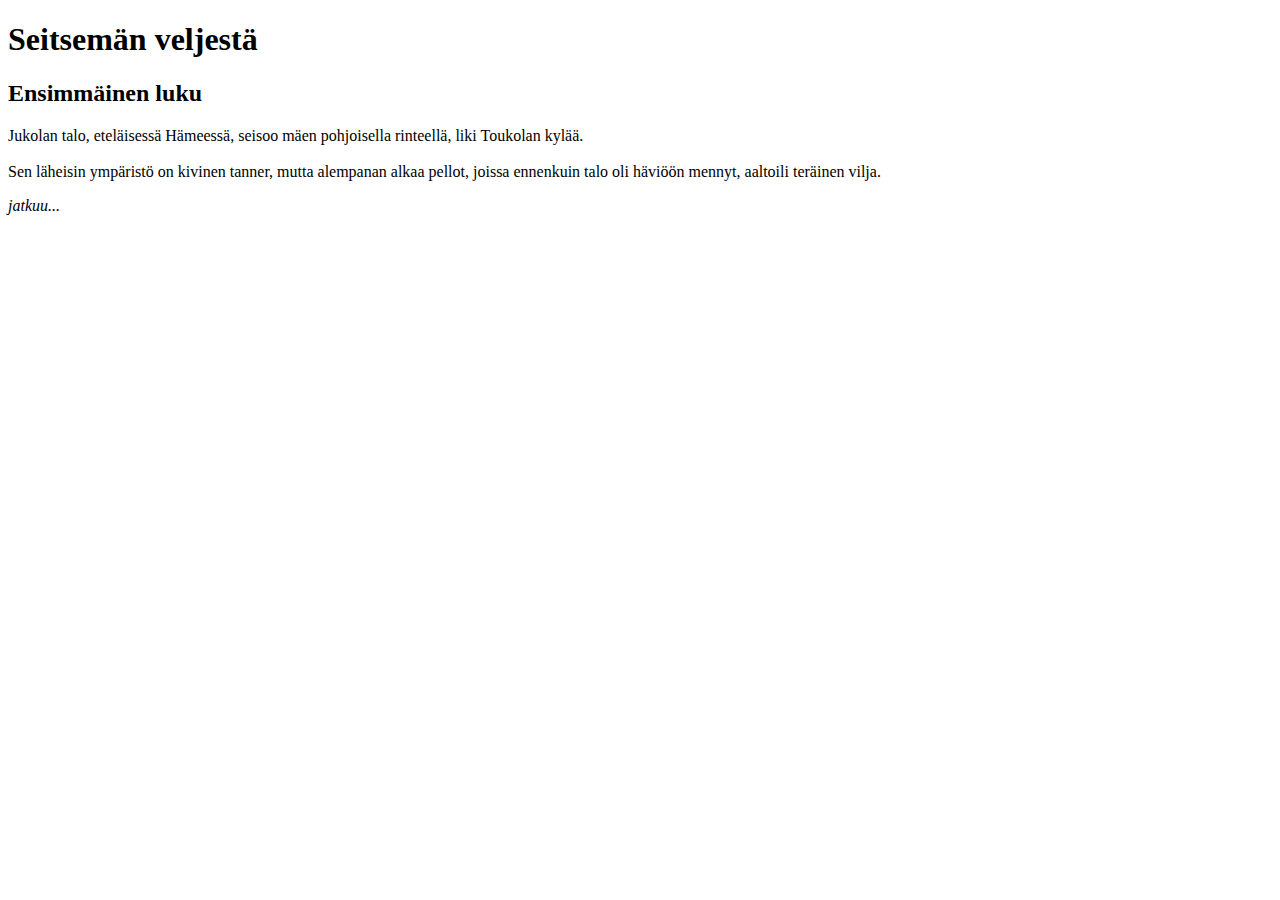
==== index.html @ e10d4a20 "Osa 3. Toinen tehtävä" ====
<!DOCTYPE html>
<html>

<head>
  <meta charset="utf-8">
  <title>Lapio website</title>
</head>

<body>
  <!--Tee tehtävät tänne-->
  <h1>Seitsemän veljestä</h1>
  <h2>Ensimmäinen luku</h2>
  <p>Jukolan talo, eteläisessä Hämeessä, seisoo mäen pohjoisella rinteellä, liki Toukolan kylää.<br><br>
     Sen läheisin ympäristö on kivinen tanner, mutta alempanan alkaa pellot, joissa ennenkuin talo oli häviöön mennyt,
     aaltoili teräinen vilja.</p>
     <i>jatkuu...</i>
</body>

</html>
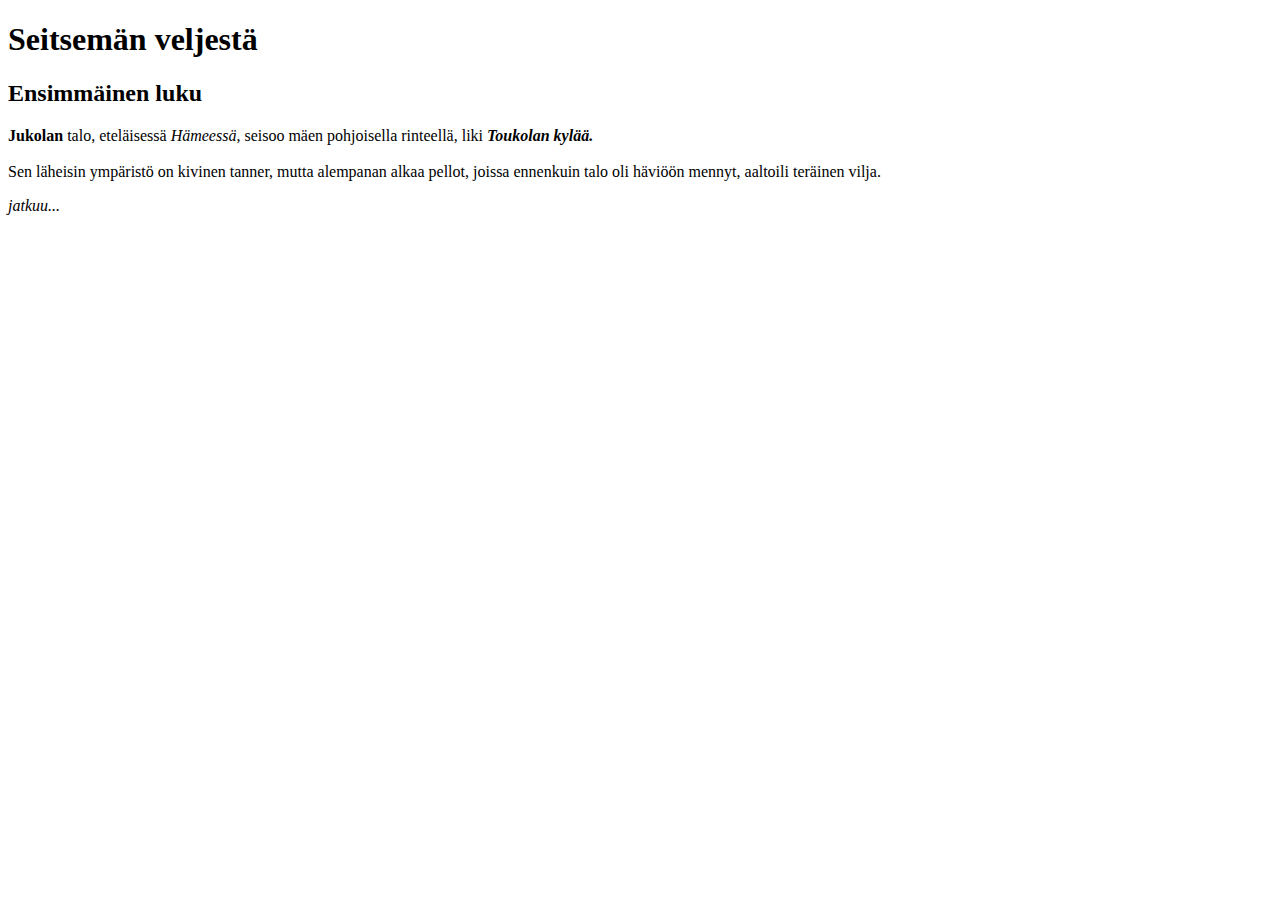
==== commit 8b503c59: "Osa 3. Kolmas tehtävä" ====
--- a/index.html
+++ b/index.html
@@ -10,7 +10,7 @@
   <!--Tee tehtävät tänne-->
   <h1>Seitsemän veljestä</h1>
   <h2>Ensimmäinen luku</h2>
-  <p>Jukolan talo, eteläisessä Hämeessä, seisoo mäen pohjoisella rinteellä, liki Toukolan kylää.<br><br>
+  <p><strong>Jukolan</strong> talo, eteläisessä <i>Hämeessä</i>, seisoo mäen pohjoisella rinteellä, liki <strong><i>Toukolan kylää.</i></strong><br><br>
      Sen läheisin ympäristö on kivinen tanner, mutta alempanan alkaa pellot, joissa ennenkuin talo oli häviöön mennyt,
      aaltoili teräinen vilja.</p>
      <i>jatkuu...</i>
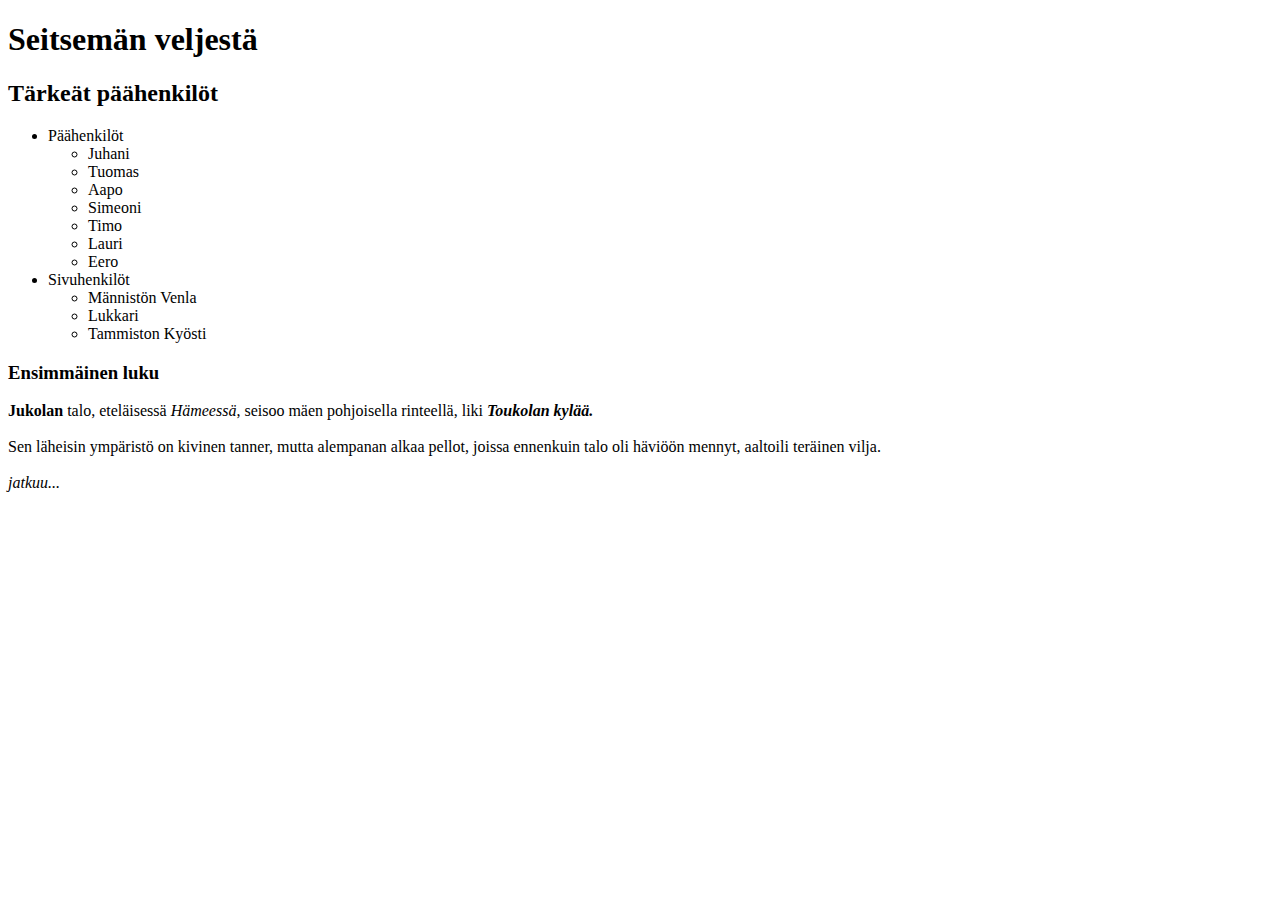
==== commit 005203c6: "Osa 3. Neljäs tehtävä" ====
--- a/index.html
+++ b/index.html
@@ -9,11 +9,29 @@
 <body>
   <!--Tee tehtävät tänne-->
   <h1>Seitsemän veljestä</h1>
-  <h2>Ensimmäinen luku</h2>
+  <h2>Tärkeät päähenkilöt</h2>
+    <ul>
+      <li>Päähenkilöt</li>
+      <ul>
+        <li>Juhani</li>
+        <li>Tuomas</li>
+        <li>Aapo</li>
+        <li>Simeoni</li>
+        <li>Timo</li>
+        <li>Lauri</li>
+        <li>Eero</li>
+      </ul>
+      <li>Sivuhenkilöt</li>
+      <ul>
+        <li>Männistön Venla</li>
+        <li>Lukkari</li>
+        <li>Tammiston Kyösti</li>
+      </ul>
+    </ul>
+  <h3>Ensimmäinen luku</h3>
   <p><strong>Jukolan</strong> talo, eteläisessä <i>Hämeessä</i>, seisoo mäen pohjoisella rinteellä, liki <strong><i>Toukolan kylää.</i></strong><br><br>
      Sen läheisin ympäristö on kivinen tanner, mutta alempanan alkaa pellot, joissa ennenkuin talo oli häviöön mennyt,
-     aaltoili teräinen vilja.</p>
-     <i>jatkuu...</i>
+     aaltoili teräinen vilja.<br><br><i>jatkuu...</i>
+  </p>
 </body>
-
 </html>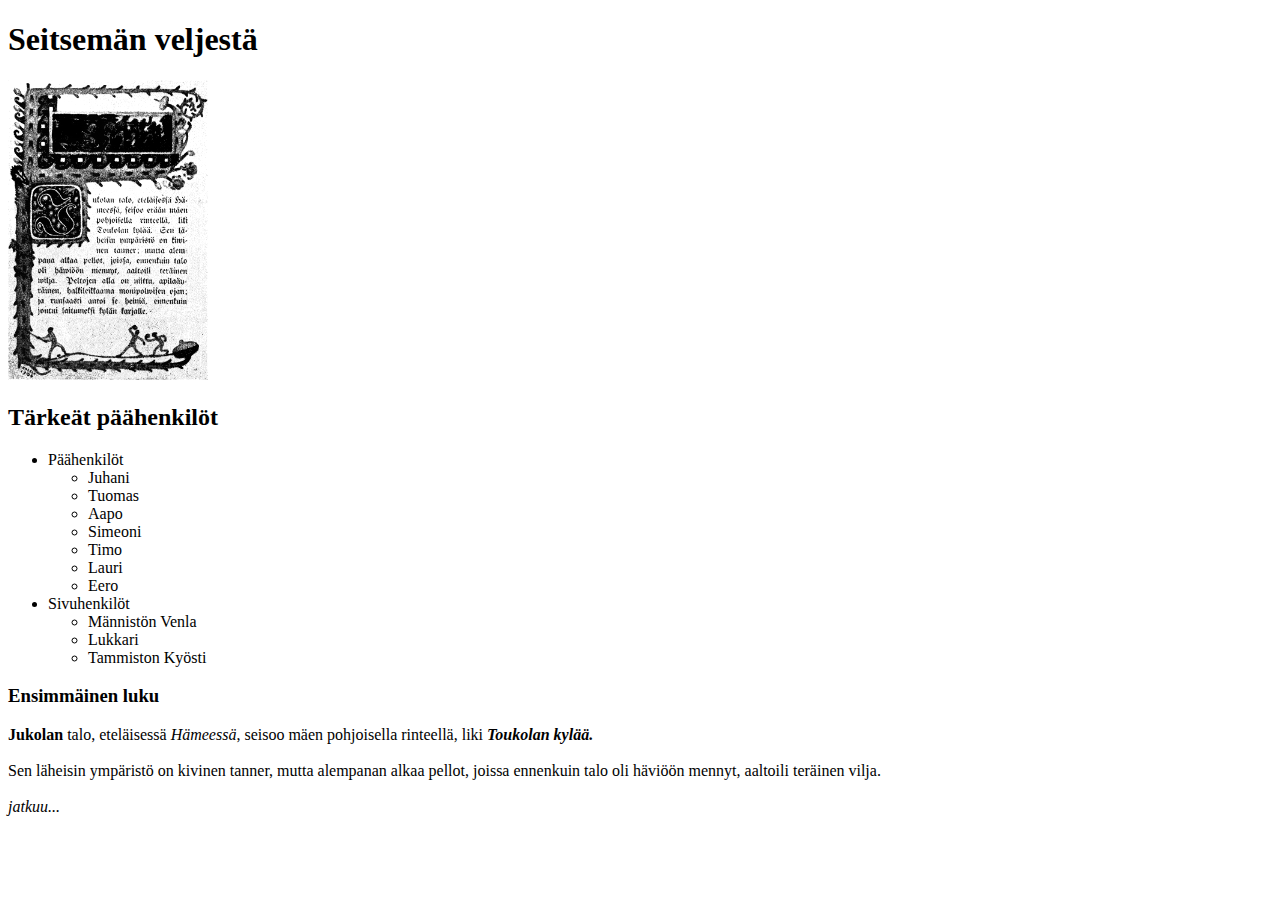
==== commit 40426c35: "Osa 3. Viides tehtävä" ====
--- a/index.html
+++ b/index.html
@@ -9,6 +9,8 @@
 <body>
   <!--Tee tehtävät tänne-->
   <h1>Seitsemän veljestä</h1>
+  <!-- Kirjan ensimmäinen sivu-->
+  <img src="assets/Seitsemän_veljestä.png" alt="Seitsemän veljestä" height="300" width="200" />
   <h2>Tärkeät päähenkilöt</h2>
     <ul>
       <li>Päähenkilöt</li>
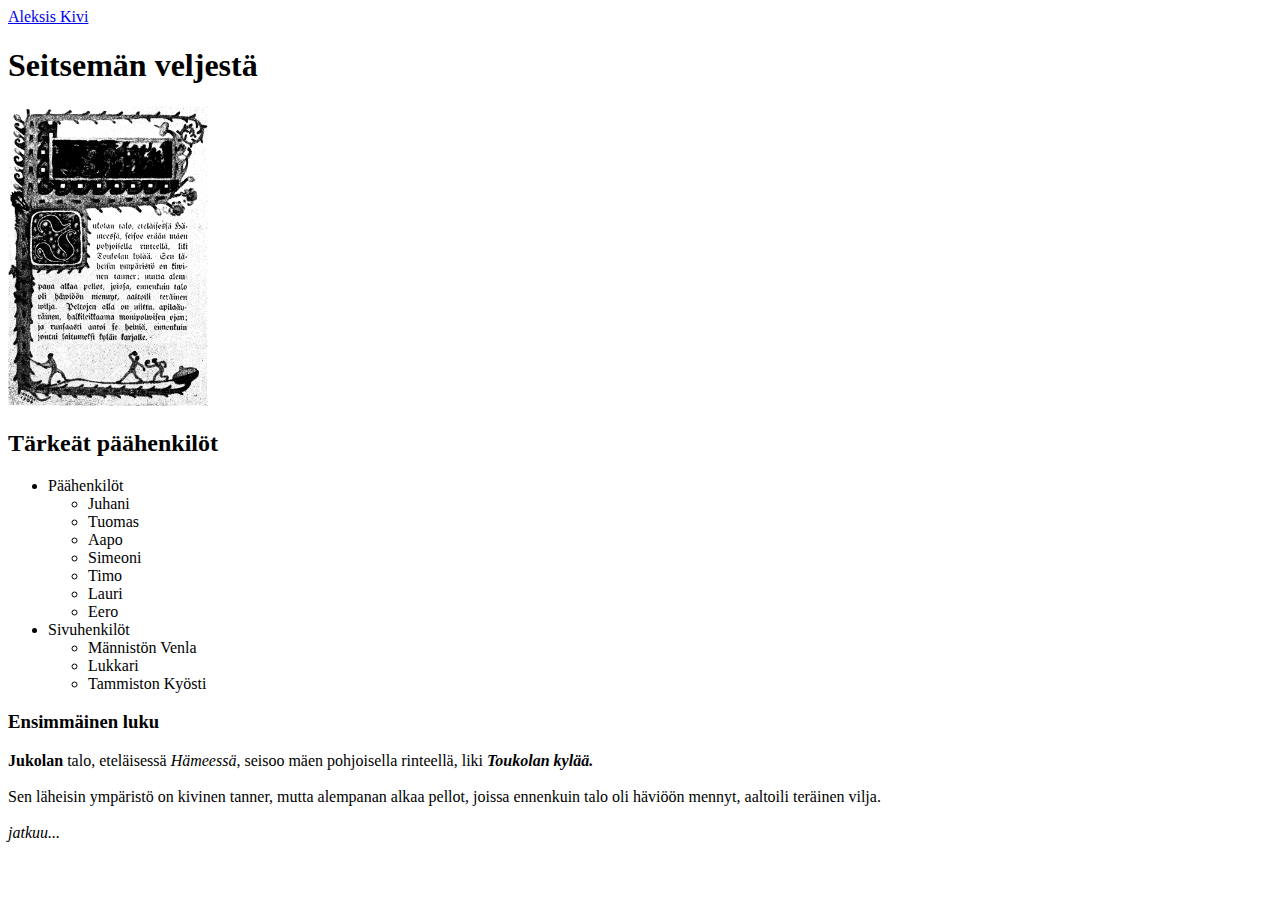
==== commit 07d2dc49: "Osa 3. Kuudes tehtävä" ====
--- a/index.html
+++ b/index.html
@@ -8,6 +8,7 @@
 
 <body>
   <!--Tee tehtävät tänne-->
+  <a href="t6.html">Aleksis Kivi</a>
   <h1>Seitsemän veljestä</h1>
   <!-- Kirjan ensimmäinen sivu-->
   <img src="assets/Seitsemän_veljestä.png" alt="Seitsemän veljestä" height="300" width="200" />
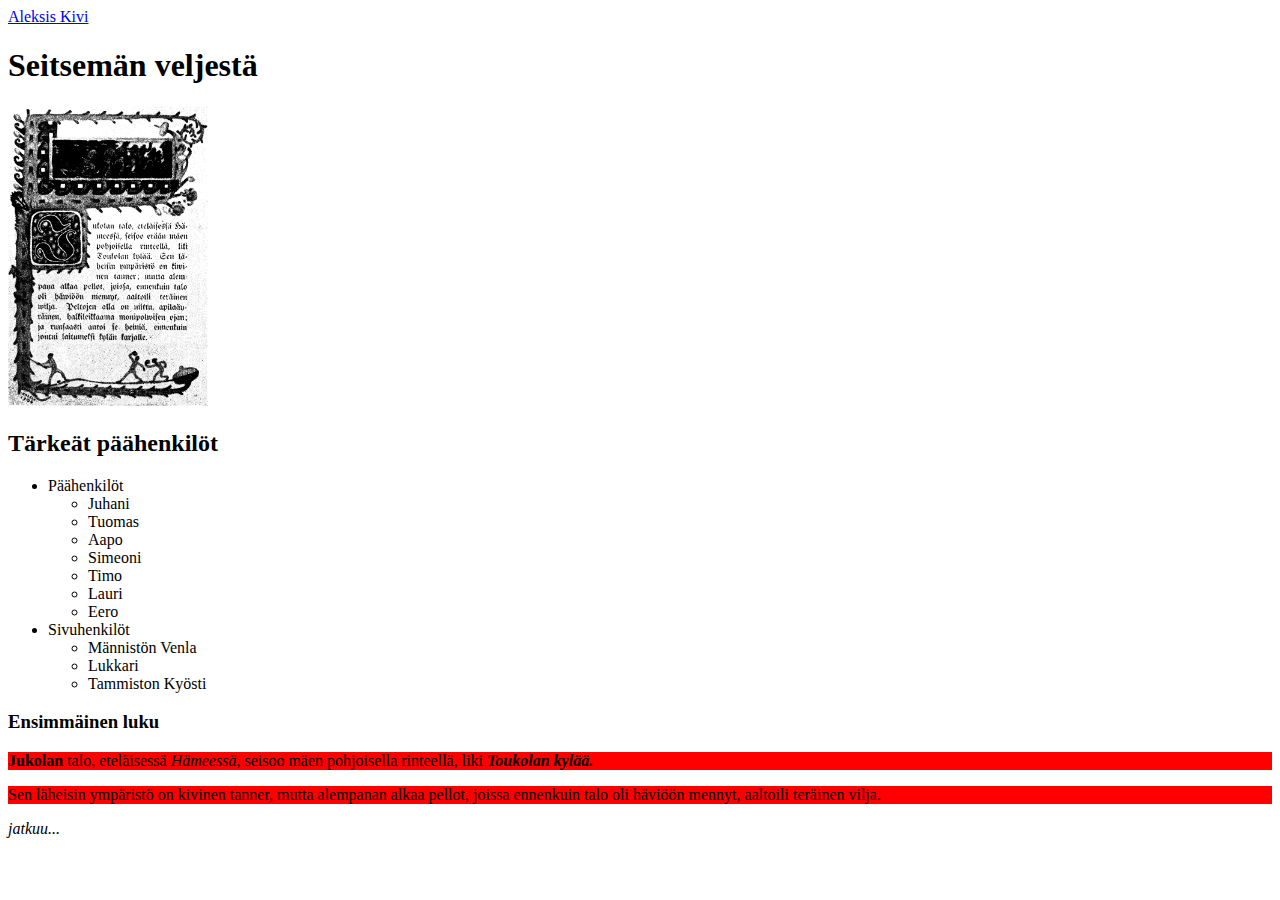
==== commit 4bd9d456: "Osa 3. Seitsemäs tehtävä" ====
--- a/index.html
+++ b/index.html
@@ -4,6 +4,7 @@
 <head>
   <meta charset="utf-8">
   <title>Lapio website</title>
+  <link rel="stylesheet" href="style.css">
 </head>
 
 <body>
@@ -32,9 +33,9 @@
       </ul>
     </ul>
   <h3>Ensimmäinen luku</h3>
-  <p><strong>Jukolan</strong> talo, eteläisessä <i>Hämeessä</i>, seisoo mäen pohjoisella rinteellä, liki <strong><i>Toukolan kylää.</i></strong><br><br>
-     Sen läheisin ympäristö on kivinen tanner, mutta alempanan alkaa pellot, joissa ennenkuin talo oli häviöön mennyt,
-     aaltoili teräinen vilja.<br><br><i>jatkuu...</i>
-  </p>
+  <p><strong>Jukolan</strong> talo, eteläisessä <i>Hämeessä</i>, seisoo mäen pohjoisella rinteellä, liki <strong><i>Toukolan kylää.</i></strong></p>
+  <p>Sen läheisin ympäristö on kivinen tanner, mutta alempanan alkaa pellot, joissa ennenkuin talo oli häviöön mennyt,
+     aaltoili teräinen vilja.</p>
+  <i>jatkuu...</i>
 </body>
 </html>--- a/style.css
+++ b/style.css
@@ -0,0 +1 @@
+p { background-color: red; }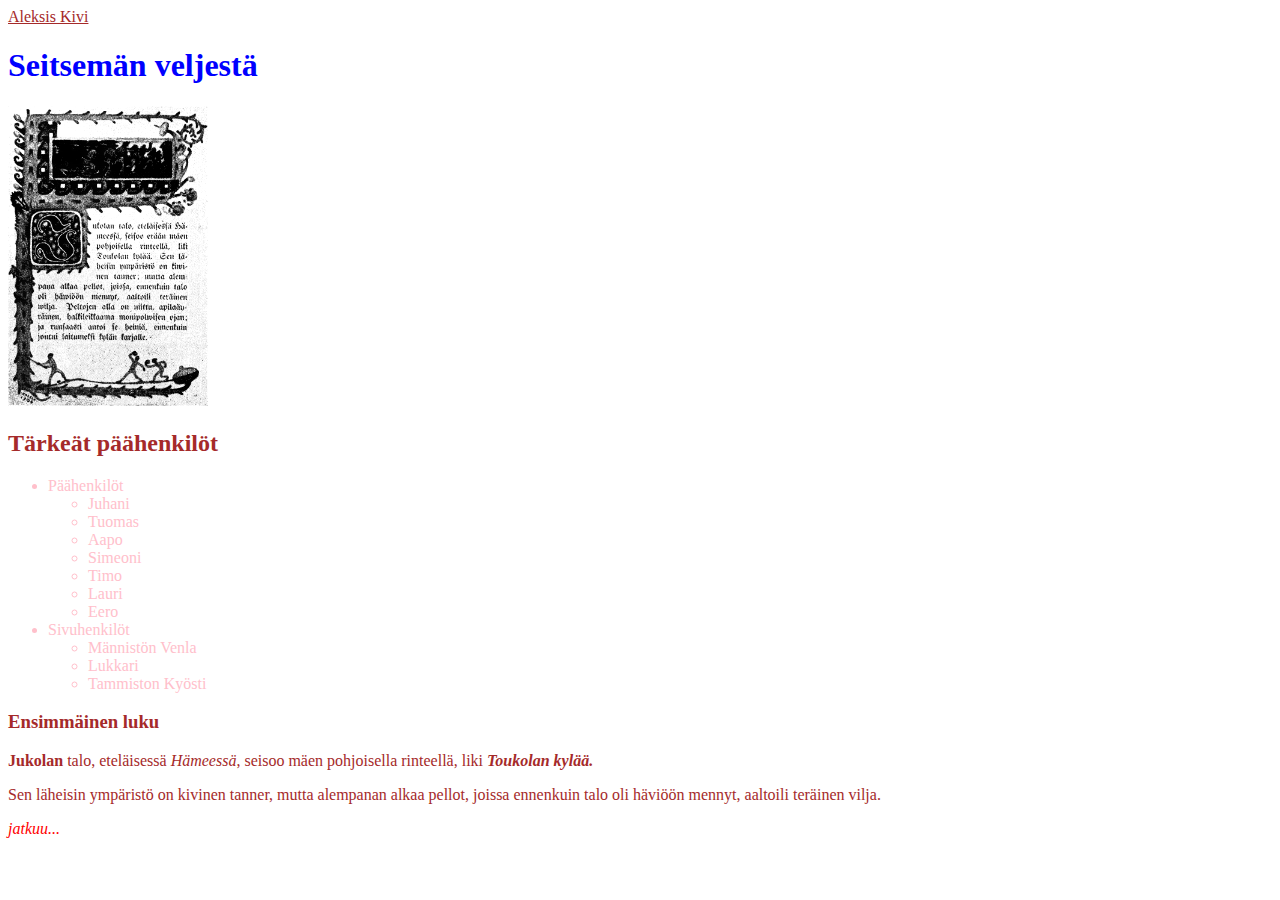
==== commit 4bac4d71: "Osa 3. Kahdeksas tehtävä" ====
--- a/index.html
+++ b/index.html
@@ -10,7 +10,7 @@
 <body>
   <!--Tee tehtävät tänne-->
   <a href="t6.html">Aleksis Kivi</a>
-  <h1>Seitsemän veljestä</h1>
+  <h1 class="Pääotsikko">Seitsemän veljestä</h1>
   <!-- Kirjan ensimmäinen sivu-->
   <img src="assets/Seitsemän_veljestä.png" alt="Seitsemän veljestä" height="300" width="200" />
   <h2>Tärkeät päähenkilöt</h2>
@@ -36,6 +36,6 @@
   <p><strong>Jukolan</strong> talo, eteläisessä <i>Hämeessä</i>, seisoo mäen pohjoisella rinteellä, liki <strong><i>Toukolan kylää.</i></strong></p>
   <p>Sen läheisin ympäristö on kivinen tanner, mutta alempanan alkaa pellot, joissa ennenkuin talo oli häviöön mennyt,
      aaltoili teräinen vilja.</p>
-  <i>jatkuu...</i>
+  <i id="kursiivi">jatkuu...</i>
 </body>
 </html>--- a/style.css
+++ b/style.css
@@ -1 +1,15 @@
-p { background-color: red; }+* { 
+    color: brown; 
+}
+
+.Pääotsikko {    
+    color: blue;
+}
+
+li {
+     color: pink;
+}
+
+#kursiivi { 
+    color: red;
+}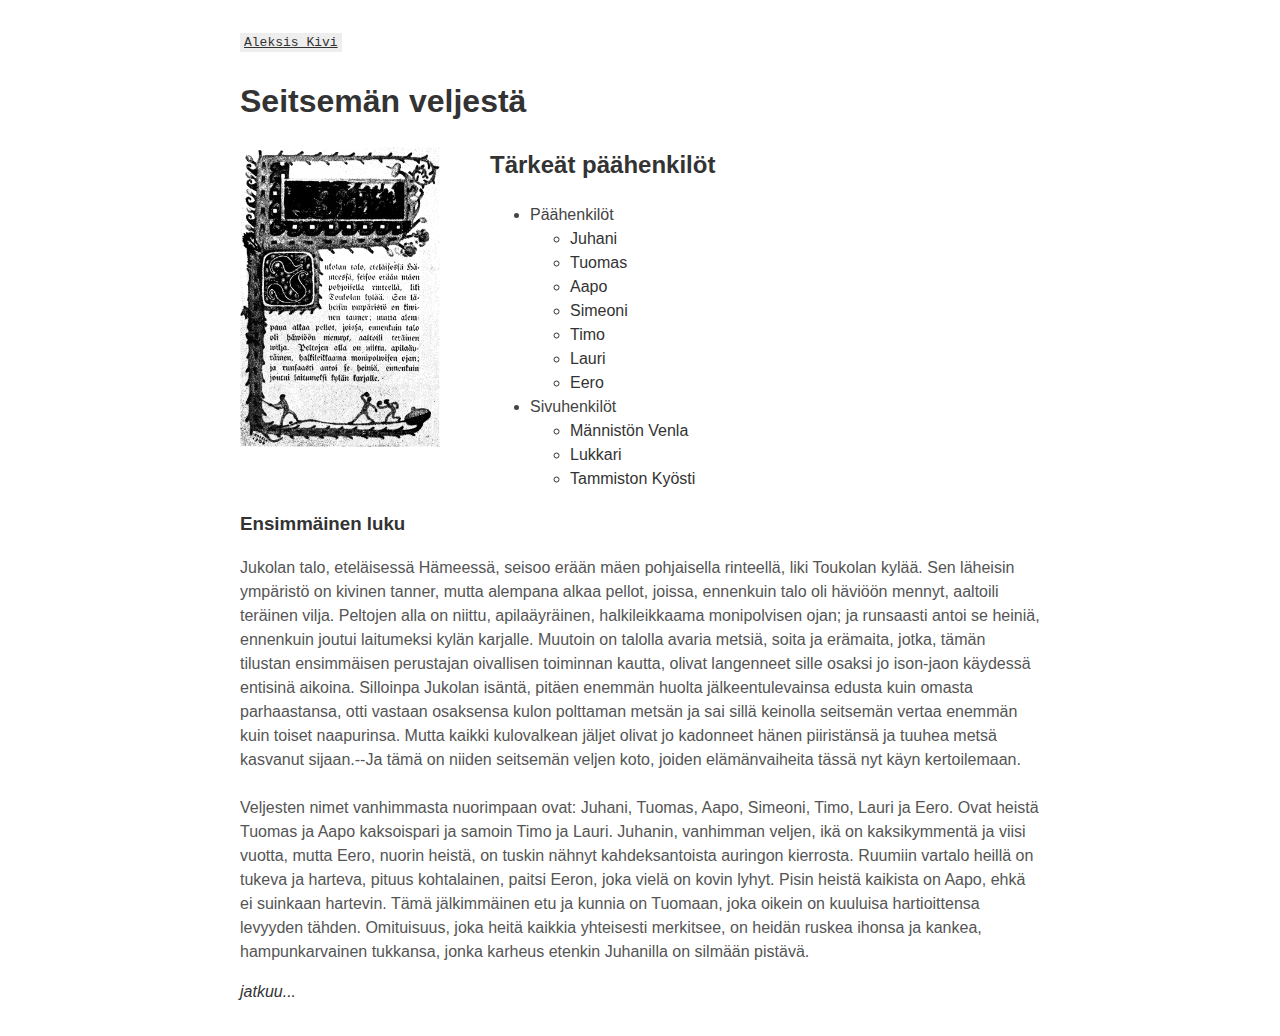
==== commit 173637a7: "Osa 3. Yhdestoista tehtävä" ====
--- a/index.html
+++ b/index.html
@@ -9,13 +9,16 @@
 
 <body>
   <!--Tee tehtävät tänne-->
-  <a href="t6.html">Aleksis Kivi</a>
+  <code><a href="t6.html">Aleksis Kivi</a></code>
   <h1 class="Pääotsikko">Seitsemän veljestä</h1>
   <!-- Kirjan ensimmäinen sivu-->
-  <img src="assets/Seitsemän_veljestä.png" alt="Seitsemän veljestä" height="300" width="200" />
+  <div class="image">
+    <img src="assets/Seitsemän_veljestä.png" alt="Seitsemän veljestä" height="300" width="200" />
+  </div>
+  <div class="list">
   <h2>Tärkeät päähenkilöt</h2>
     <ul>
-      <li>Päähenkilöt</li>
+      <li class="listaotsikko">Päähenkilöt</li>
       <ul>
         <li>Juhani</li>
         <li>Tuomas</li>
@@ -25,17 +28,41 @@
         <li>Lauri</li>
         <li>Eero</li>
       </ul>
-      <li>Sivuhenkilöt</li>
+      <li class="listaotsikko">Sivuhenkilöt</li>
       <ul>
         <li>Männistön Venla</li>
         <li>Lukkari</li>
         <li>Tammiston Kyösti</li>
       </ul>
     </ul>
+  </div>
   <h3>Ensimmäinen luku</h3>
-  <p><strong>Jukolan</strong> talo, eteläisessä <i>Hämeessä</i>, seisoo mäen pohjoisella rinteellä, liki <strong><i>Toukolan kylää.</i></strong></p>
-  <p>Sen läheisin ympäristö on kivinen tanner, mutta alempanan alkaa pellot, joissa ennenkuin talo oli häviöön mennyt,
-     aaltoili teräinen vilja.</p>
+  <p>Jukolan talo, eteläisessä Hämeessä, seisoo erään mäen pohjaisella
+    rinteellä, liki Toukolan kylää. Sen läheisin ympäristö on kivinen
+    tanner, mutta alempana alkaa pellot, joissa, ennenkuin talo oli häviöön
+    mennyt, aaltoili teräinen vilja. Peltojen alla on niittu, apilaäyräinen,
+    halkileikkaama monipolvisen ojan; ja runsaasti antoi se heiniä,
+    ennenkuin joutui laitumeksi kylän karjalle. Muutoin on talolla avaria
+    metsiä, soita ja erämaita, jotka, tämän tilustan ensimmäisen perustajan
+    oivallisen toiminnan kautta, olivat langenneet sille osaksi jo ison-jaon
+    käydessä entisinä aikoina. Silloinpa Jukolan isäntä, pitäen enemmän
+    huolta jälkeentulevainsa edusta kuin omasta parhaastansa, otti vastaan
+    osaksensa kulon polttaman metsän ja sai sillä keinolla seitsemän vertaa
+    enemmän kuin toiset naapurinsa. Mutta kaikki kulovalkean jäljet olivat
+    jo kadonneet hänen piiristänsä ja tuuhea metsä kasvanut sijaan.--Ja tämä
+    on niiden seitsemän veljen koto, joiden elämänvaiheita tässä nyt käyn
+    kertoilemaan. <br><br>
+    Veljesten nimet vanhimmasta nuorimpaan ovat: Juhani, Tuomas, Aapo,
+    Simeoni, Timo, Lauri ja Eero. Ovat heistä Tuomas ja Aapo kaksoispari ja
+    samoin Timo ja Lauri. Juhanin, vanhimman veljen, ikä on kaksikymmentä ja
+    viisi vuotta, mutta Eero, nuorin heistä, on tuskin nähnyt
+    kahdeksantoista auringon kierrosta. Ruumiin vartalo heillä on tukeva ja
+    harteva, pituus kohtalainen, paitsi Eeron, joka vielä on kovin lyhyt.
+    Pisin heistä kaikista on Aapo, ehkä ei suinkaan hartevin. Tämä
+    jälkimmäinen etu ja kunnia on Tuomaan, joka oikein on kuuluisa
+    hartioittensa levyyden tähden. Omituisuus, joka heitä kaikkia yhteisesti
+    merkitsee, on heidän ruskea ihonsa ja kankea, hampunkarvainen tukkansa,
+    jonka karheus etenkin Juhanilla on silmään pistävä.</p>
   <i id="kursiivi">jatkuu...</i>
 </body>
 </html>--- a/style.css
+++ b/style.css
@@ -1,15 +1,37 @@
 * { 
-    color: brown; 
+    color: #333; 
 }
 
-.Pääotsikko {    
-    color: blue;
+body {
+    margin: 0 auto;
+    max-width: 50em;
+    font-family: 'Helvetica', 'Arial', sans-serif;
+    line-height: 1.5;
+    padding: 2em 1em;
+}
+
+.image {
+    position: absolute;
+}
+
+.list {
+    margin-left: 250px;
+}
+
+code {
+    padding: 2px 4px;
+    vertical-align: text-bottom;
+    background: #eee;
 }
 
 li {
-     color: pink;
+     color: #333;
 }
 
-#kursiivi { 
-    color: red;
+.listaotsikko {
+    color: #444;
+}
+
+p {
+    color: #555;
 }